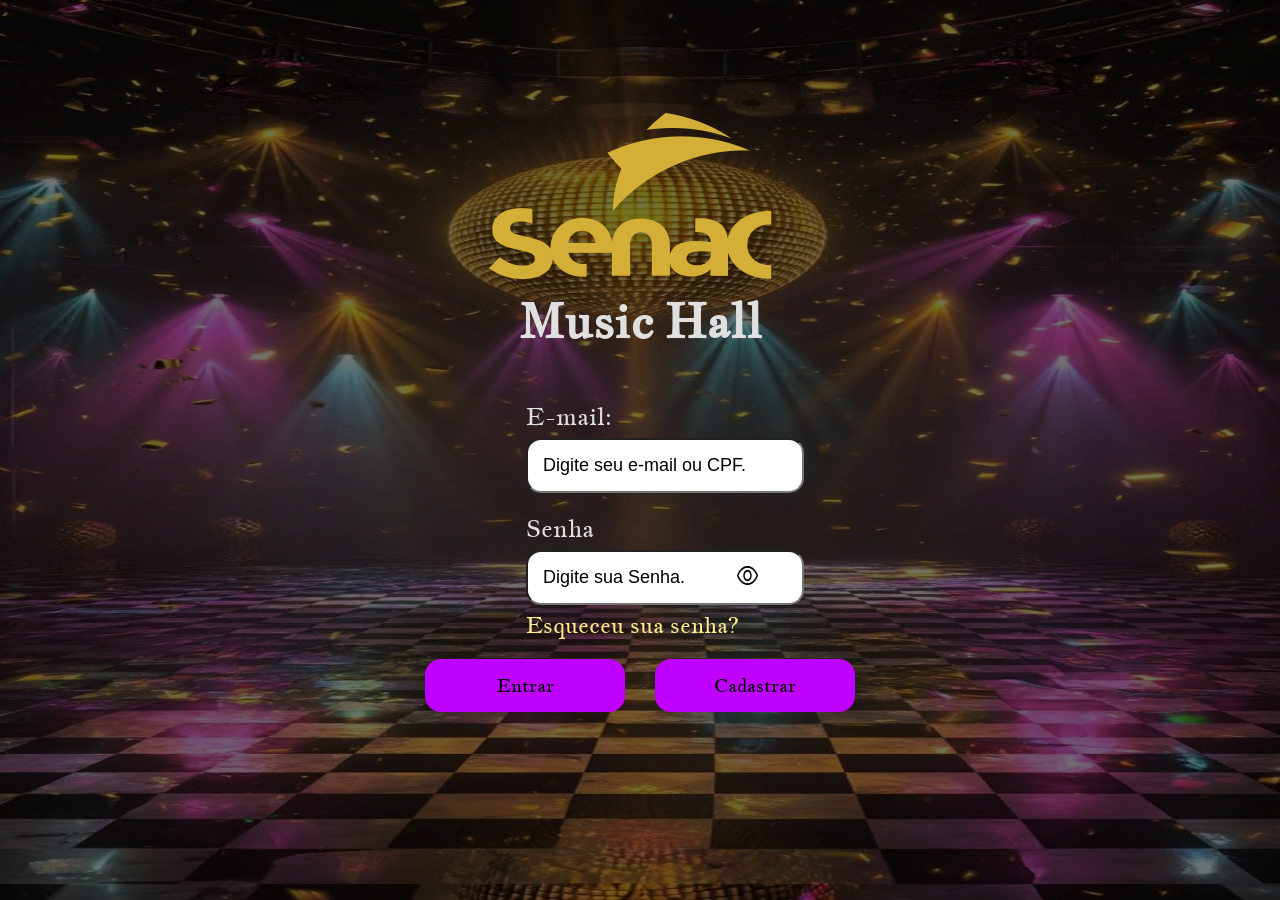
==== login/login.html @ 109b449c "cadastro de eventos" ====
<!DOCTYPE html>
<html lang="pt">
<head>
    <meta charset="UTF-8">
    <meta name="viewport" content="width=device-width, initial-scale=1.0">
    <link rel="stylesheet" href="style.css">
    <link rel="preconnect" href="https://fonts.googleapis.com">
<link rel="preconnect" href="https://fonts.gstatic.com" crossorigin>
<link href="https://fonts.googleapis.com/css2?family=Jacques+Francois&display=swap" rel="stylesheet">
<script src="senha.js" defer></script>
    <title>Document</title>
</head>
<body>
<img src="assets/6d645797265c2f039a6458ec63ef855aa28b09b8.jpg" alt="Music Hall" class="fundo">
<div class="container">
    <div class="logo">
        <img src="assets/Mask group.png" alt="Senac">
        <h1>Music Hall</h1>
    </div>
    <form action="" class="formulario">
        <div class="grupo-input">
            <label for="email">E-mail:</label>
            <input type="email"  id="email" placeholder="Digite seu e-mail ou CPF.">
        </div>
        <div class="grupo-input">
            <label for="senha">Senha</label>
            <div class="input-senha">
                <input type="password" id="senha" required minlength="8" placeholder="Digite sua Senha.">
                <button type="button" class="olho" onclick="mostrar_senha()">
                    <img src="assets/Vector.png" alt="">
                </button>
                <a href="#">Esqueceu sua senha?</a>
            </div>
        </div>
        <div class="btn-grupo">
            <button type="submit">Entrar</button>
            <button type="button">Cadastrar</button>
        </div>
    </form>
</div>
</body>
</html>
---- login/style.css ----
*{
    margin:0;
    padding: 0;
    box-sizing: border-box;
    font-family: "Jacques Francois", serif;
}
body{
    background-color: black;
    color: #E0E0E0;
    font-size:1.5em ;
    display: flex;
    justify-content: center;
    align-items: center;
    position: relative;
    height: 100vh;
}
a{
    color:#FFEC8B ;
    text-decoration: none;
    font-size:0.9em ;
}
a:hover{
    color:#ffe45e ;
    text-decoration: underline;
}
.fundo{
    opacity: 45%;
    position:absolute;
    z-index: -1;
    width: 100vw;
    height: 100vh;
}
.container{
    width: 34vw;
    height: 75vh;
    display: flex;
    flex-direction: column;
    align-items: center;
    justify-content: start;
    gap: 50px;

}
.logo{
    display: flex;
    flex-direction: column;
    align-items: center;
    gap: 10px;
}
.formulario{
    gap: 20px;
    display: flex;
    flex-direction: column;
    align-items: center;
    width: 100%;
}
.grupo-input{
    transform: translateX(60px);
    gap:6px;
    display: flex;
    flex-direction: column;
    width: 80%;
}
.grupo-input input{
    width: 80%;
    padding: 15px;
    border-radius: 15px;
    outline: none;
    font-family: Arial, Helvetica, sans-serif;
    font-size: 0.75em;
}

.grupo-input input::placeholder{
    color: black;
}
.input-senha{
    position: relative;
    gap: 6px;
    display: flex;
    flex-direction: column;
}
.btn-grupo{
    display: flex;
    gap: 30px;
}
.btn-grupo button{
    padding: 15px;
    background-color:#C000FF;
    color: black;
    border: none;
    width:200px ;
    border-radius: 16px;
    cursor: pointer;
    font-size: 0.75em;
}
.grupo-input input:user-valid{
    border: 2px solid green
}

.grupo-input input:user-invalid{
    border: 2px solid red
}
.btn-grupo button:hover{
    background-color:#9005be ;
}
.olho{
    background-color: transparent;
    border: none;
    position: absolute;
    right:116px;
    top:16px;
    cursor: pointer;
}
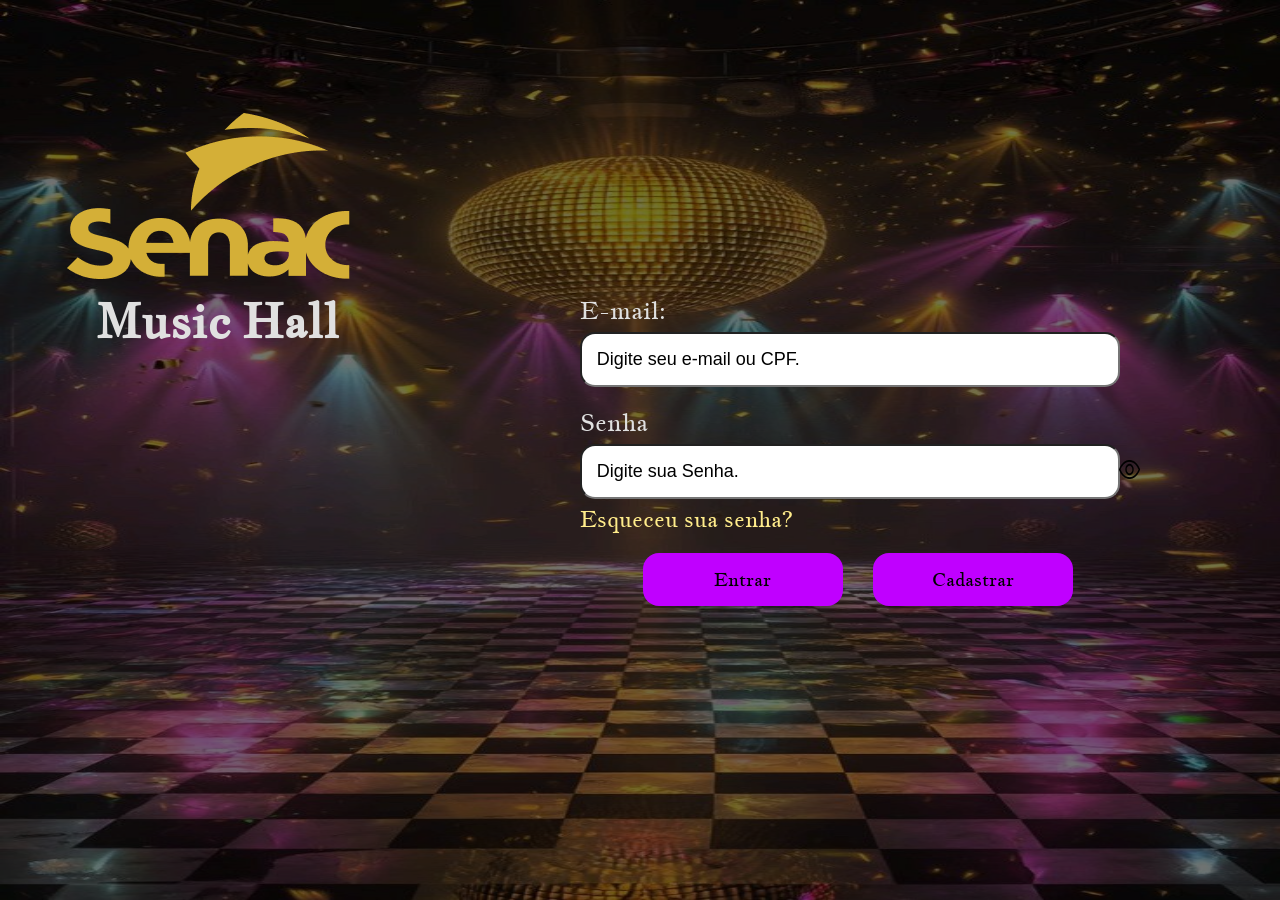
==== commit 4654cec1: "ajustes" ====
--- a/login/login.html
+++ b/login/login.html
@@ -12,14 +12,16 @@
 </head>
 <body>
 <img src="assets/6d645797265c2f039a6458ec63ef855aa28b09b8.jpg" alt="Music Hall" class="fundo">
-<div class="container">
-    <div class="logo">
-        <img src="assets/Mask group.png" alt="Senac">
-        <h1>Music Hall</h1>
-    </div>
-    <form action="" class="formulario">
-        <div class="grupo-input">
-            <label for="email">E-mail:</label>
+<header>
+    <div class="container">
+        <div class="logo">
+            <img src="assets/Mask group.png" alt="Senac">
+            <h1>Music Hall</h1>
+        </div>
+</header>
+        <form action="" class="formulario">
+            <div class="grupo-input">
+                <label for="email">E-mail:</label>
             <input type="email"  id="email" placeholder="Digite seu e-mail ou CPF.">
         </div>
         <div class="grupo-input">
